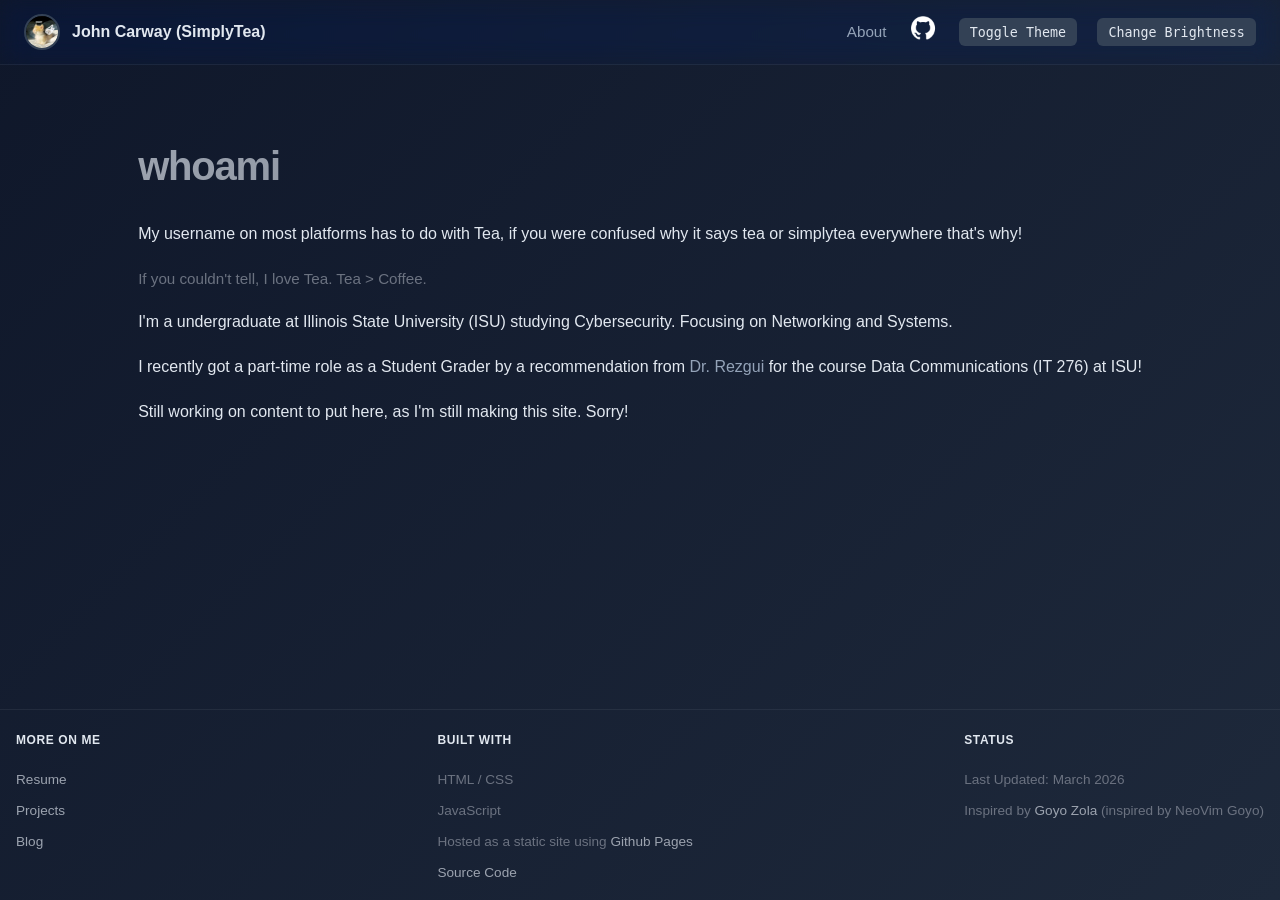
==== about.html @ 9b07cfe2 "Base website done." ====
<!DOCTYPE html>
<html data-theme = "night" data-brightness = "normal" lang = "en">
    <head>
        <title>Tea</title>
        <meta name = "description" content = "The website of John Carway">
        <meta name = "author" content = "John Carway">
        <meta charset = "utf-8">
        <meta name = "viewport" content = "width=device-width, inital-scale=1.0">
        <link rel = "stylesheet" href = "/static/style/style.css">
        <link rel = "stylesheet" href = "/static/style/syntax.css">
        <script src="/static/js/prelude.js"></script>
    </head>
    <body>
        <header class = "blur site-header">
            <div class = "navbar-container">
                <div class = "navbar-brand">
                    <a href = "/">
                        <img src = "/static/Images/CatPFP.png" alt = "Tea Icon", class = "avatar">
                        <span>John Carway (SimplyTea)</span>
                    </a>
                </div>
                <nav class = "site-nav">
                    <ul>
                        <li>
                            <a href = "about.html">
                                About
                            </a>
                        </li>
                        <li>
                            <a href = "https://github.com/SimplyTea" aria-label = "Github" class = "social-link">
                                <img src = "/static/Images/GithubWhite.png" alt = "Github" id = "github" class = "nav-icon">
                            </a>
                        </li>
                        <li>
                            <button type = "button" id = "theme" aria-label = "Toggle Theme">
                                Toggle Theme
                            </button>
                        </li>
                        <li>
                            <button type = "button" id = "brightness" aria-label = "Change Brightness">
                                Change Brightness
                            </button>
                        </li>
                    </ul>
                </nav>
            </div>
        </header>
        <main>
            <section>
                <h1>
                    whoami
                </h1>
                <p>
                    My username on most platforms has to do with Tea, if you were confused why it says tea or simplytea everywhere that's why!
                </p>
                <p class = "text-muted">
                    If you couldn't tell, I love Tea. Tea > Coffee.
                </p>
                <p>
                    I'm a undergraduate at Illinois State University (ISU) studying Cybersecurity. Focusing on Networking and Systems.
                </p>
                <p>
                    I recently got a part-time role as a Student Grader by a recommendation from <a href="https://www.linkedin.com/in/abdelmounaam-rezgui-9b7bb63/">Dr. Rezgui</a> for the course Data Communications (IT 276) at ISU!
                </p>
                <p>
                    Still working on content to put here, as I'm still making this site. Sorry!
                </p>
            </section>
        </main>

        <footer class = "site-footer">
            <div class = "footer-wrap">

                <div class = "footer-section">
                    <p class = "footer-title">
                        More on me
                    </p>
                    <a href="resume.html">
                        Resume
                    </a>
                    <a href="projects.html">
                        Projects
                    </a>
                    <a href="blog.html">
                        Blog
                    </a>
                </div>

                <div class = "footer-section">
                    <p class = "footer-title">
                        Built With
                    </p>
                    <span>
                        HTML / CSS
                    </span>
                    <span>
                        JavaScript
                    </span>
                    <span>
                        Hosted as a static site using 
                        <a href = "https://github.com/SimplyTea/SimplyTea.github.io">
                            Github Pages
                        </a>
                    </span>
                    <a href = "https://github.com/SimplyTea/Website">
                        Source Code
                    </a>
                </div>

                <div class = "footer-section">
                    <p class = "footer-title">
                        Status
                    </p>
                    <span>
                        Last Updated: March 2026
                    </span>
                    <span>
                        Inspired by
                        <a href = "https://goyo.hahwul.com">
                            Goyo Zola
                        </a>
                         (inspired by NeoVim Goyo)
                    </span>
                </div>
            </div>
        </footer>
        <script src= "/static/js/main.js"></script>
    </body>
</html>
---- static/style/style.css ----
[data-theme="night"] {
  color-scheme: dark;

  --color-primary: #9ca3af;
  --color-secondary: #6b7280;
  --color-accent: #94a3b8;
  --color-neutral: #1e293b;

  --color-muted: #666;
  --color-base-1: #0f172a;
  --color-base-2: #1e293b;
  --color-base-3: #334155;
  --color-base-content: #e2e8f0;

  --color-info: #64748b;
  --color-success: #6b7280;
  --color-warning: #a1a1aa;
  --color-error: #7f1d1d;

  --radius-selector: 0.5rem;
  --radius-field: 0.375rem;
  --radius-box: 0.5rem;
}

[data-theme="lofi"] {
  color-scheme: light;

  --color-primary: #2563eb;
  --color-secondary: #4b5563;
  --color-accent: #4f46e5;
  --color-neutral: #f3f4f6;

  --color-muted: #666;
  --color-base-1: #ffffff;
  --color-base-2: #f8fafc;
  --color-base-3: #f1f5f9;
  --color-base-content: #111827;

  --color-info: #3b82f6;
  --color-success: #22c55e;
  --color-warning: #f59e0b;
  --color-error: #ef4444;

  --radius-selector: 0.5rem;
  --radius-field: 0.375rem;
  --radius-box: 0.5rem;
}

body {
  background: linear-gradient(135deg, var(--color-base-1) 0%, var(--color-base-2) 100%);
  background-attachment: fixed;
}

[data-theme="night"][data-brightness="darker"] body {
    background: linear-gradient(135deg, #000000 0%, #0a0a0f 100%);
}
[data-theme="night"][data-brightness="lighter"] body {
    background: linear-gradient(135deg, #1e293b 0%, #2d3e52 100%);
}
[data-theme="lofi"][data-brightness="darker"] body {
    background: linear-gradient(135deg, #e2e8f0 0%, #cbd5e1 100%);
}
[data-theme="lofi"][data-brightness="lighter"] body {
    background: linear-gradient(135deg, #ffffff 0%, #fcfcfd 100%);
}

h1 {
  background-image: linear-gradient(135deg, var(--color-primary) 0%, var(--color-secondary) 100%);
}

[data-theme="night"] h2::after { /* may not need? */
  background: linear-gradient(90deg, #9ca3af, #6b7280);
}

[data-theme="lofi"] h2::after {
  background: linear-gradient(90deg, #374151, #1f2937);
}

[data-theme="night"] main ul li::before {
  color: #9ca3af;
}
[data-theme="lofi"] main ul li::before {
  color: #64748b;
}

pre {
  background: linear-gradient(135deg, var(--color-base-2), 0%, var(--color-base-3) 100%);
}


[data-theme="night"] pre {
  background: linear-gradient(135deg, var(--color-base-2) 0%, #1e293b 100%);
  border: 1px solid rgba(100, 116, 139, 0.2);
  box-shadow: 0 4px 16px rgba(0, 0, 0, 0.3);
}

[data-theme="lofi"] pre {
  border: 1px solid rgba(100, 116, 139, 0.15);
  box-shadow: 0 4px 16px rgba(0, 0, 0, 0.05);
}

[data-theme="night"] pre::before {
  background: linear-gradient(90deg, #9ca3af, #6b7280);
}
[data-theme="lofi"] pre::before {
  background: linear-gradient(90deg, #94a3b8, #64748b);
}

/* may put this into the syntax. */
[data-theme="night"] pre code {
  color: #e5e7eb;
}
[data-theme="lofi"] pre code {
  color: #1e293b;
}



html {
  background-color: var(--color-base-1);
  scroll-padding-top: 130px;
  scroll-behavior: smooth;
}

body {
  line-height: 1.7;
  font-size: 16px;
  font-family: "Inter", sans-serif;
  min-height: 100vh;
  color: var(--color-base-content);
  transition: background 0.4s ease, color 0.4s ease;
}

h1 {
  font-size: 2.5rem;
  font-weight: 800;
  margin-top: 3rem;
  margin-bottom: 2rem;
  line-height: 1.1;
  background-clip: text;
  color: transparent;
  letter-spacing: -0.03em;
  position: relative;
}

h2 {
  color: var(--color-base-content);
  line-height: 1.2;
  letter-spacing: -0.025em;
  position: relative;
}

p {
  line-height: 1.8;
  font-size: 16px;
}

a {
  color: var(--color-accent);
  text-decoration: none;
  position: relative;
}

main a {
  border-bottom: 1px solid transparent;
  transition: border-color 0.2s ease;
}

pre {
  word-break: break-all;
  white-space: pre;
  position: relative;
}

blockquote {
  border-left-width: 3px;
  border-left-style: solid;
  border-left-color: var(--color-primary);
  position: relative;
  margin: 1rem 0;
  padding-left: 1rem;
  color: var(--color-secondary);
  font-style: italic;
}

blockquote p {
  margin: 0;
}

/* Classes */

.blur {
  backdrop-filter: blur(12px) saturate(160%);
  -webkit-backdrop-filter: blur(12px) saturate(160%);
}

.text-muted {
  color: var(--color-secondary);
  font-size: 0.95rem;
}

/* Site header */
.site-header {
  position: fixed;
  top: 0;
  left: 0;
  right: 0;
  z-index: 100;
  border-bottom: 1px solid rgba(156, 163, 175, 0.1);
  background-color: transparent;
}

/* Nav bar */
.navbar-container {
  margin: 0 auto;
  padding: 0 1.5rem;
  height: 4rem;
  display: flex;
  align-items: center;
  justify-content: space-between;
}

.navbar-brand a {
  display: flex;
  align-items: center;
  gap: 0.75rem; /* Space between image and text */
  font-weight: 700;
  color: var(--color-base-content);
}

/* Make sure the text and icons align in the nav */
.site-nav ul {
  list-style: none;
  display: flex;
  align-items: center;
  gap: 1.25rem;
  margin: 0;
  padding: 0;
}
/*
  .site-nav ul {
  display: flex;
  align-items: center;
  gap: 1.25rem;
}
*/

.site-nav a {
  color: var(--color-accent);
  font-size: 0.95rem;
  font-weight: 500;
  transition: color 0.2s ease;
}

.site-nav a:hover {
  color: var(--color-primary);
}

.site-nav button {
  background: var(--color-base-3);
  border: none;
  color: var(--color-base-content);
  padding: 0.4rem 0.7rem;
  border-radius: var(--radius-field);
  cursor: pointer;
  font-family: monospace;
  transition: opacity 0.2s;
}

.site-nav button:hover {
  opacity: 0.8;
}

.avatar {
  width: 32px;
  height: 32px;
  border-radius: 50%;
  object-fit: cover;
  border: 2px solid var(--color-base-3);
}


/* Social Link Hover Effect */
.social-link {
  display: flex;
  align-items: center;
  color: var(--color-secondary);
  transition: transform 0.2s ease, color 0.2s ease;
}
.social-link:hover {
  color: var(--color-primary);
  transform: translateY(-1px); /* Subtle lift on hover */
}

/* Apply this to anything you want to animate */
.site-nav a, 
.site-nav button, 
.social-link {
  transition: all 0.3s cubic-bezier(0.4, 0, 0.2, 1);
  display: inline-block; /* Required for transform/scale to work properly */
}

/* 2. Scale + Color Change (Best for Buttons & Icons) */
.site-nav button:hover,
.social-link:hover,
.avatar:hover {
  transform: scale(1.1); /* Increases size by 10% */
  background-color: var(--color-base-3);
  color: var(--color-primary);
}

/* This makes the button shrink slightly when you actually press it */
.site-nav button:active,
.social-link:active {
  transform: scale(0.95);
}

.nav-icon {
  width: 32px;
  height: 32px;
  display: block;
  object-fit: contain;
  transition: transform 0.3s ease;
}

.social-link:hover .nav-icon {
  transform: scale(1.2); /* overwriting the one I just set for social ik, idgaf. */
}


/* footer */

.site-footer {
  padding: 0.5rem 1rem 1rem;
  border-top: 1px solid rgba(156, 163, 175, 0.1);
  font-size: 0.85rem;
  color: var(--color-secondary);
  flex-shrink: 0;
}

.footer-wrap {
  margin: 0 auto;
  display: flex;
  flex-wrap: wrap; /* Makes it look good on phones */
  justify-content: space-between;
}

.footer-section {
  display: flex;
  flex-direction: column;
  gap: 0.5rem;
  min-width: 150px;
}

.footer-title {
  color: var(--color-base-content);
  font-weight: 700;
  text-transform: uppercase;
  font-size: 0.75rem;
  letter-spacing: 0.05em;
  margin-bottom: 0.5rem;
}

.footer-section a {
  color: var(--color-primary);
  text-decoration: none;
  transition: color 0.2s ease;
}

.footer-section a:hover {
  color: var(--color-base-content);
}

.footer-bottom {
  margin: 1rem auto 0;
  border-top: 1px solid rgba(175, 165, 156, 0.05);
  text-align: center;
  opacity: 0.6;
}


/* Fixed bullshi */

body {
  display: flex;
  flex-direction: column;
  min-height: 100vh;
  margin: 0;
}


main {
  padding-top: 6rem; 
  margin: 0 auto;
  padding-left: 1.5rem;
  padding-right: 1.5rem;
  flex: 1 0 auto;
}
---- static/style/syntax.css ----
pre {
  overflow-x: auto;
  padding: 1em;
  border-radius: 8px;
  font-family: "Fira Code", monospace;
  font-size: 0.95rem;
  line-height: 1.5;
  margin: 1.5rem 0;
  white-space: pre;
}

pre code,
code[class^="hl-"],
code[class*=" hl-"] {
  display: inline;
  white-space: pre;
  padding: 0;
  margin: 0;
  background: none; /* remove unwanted highlighting behind tokens */
  box-shadow: none;
}

[data-theme="night"] pre {
  background: #232834;
  color: #cbccc6;
}

/* keywords, operators */
[data-theme="night"] .hl-keyword,
[data-theme="night"] .hl-operator {
  color: #ffcc66;
}

/* functions, titles */
[data-theme="night"] .hl-function,
[data-theme="night"] .hl-title {
  color: #5ccfe6;
}

/* variables, parameters */
[data-theme="night"] .hl-variable,
[data-theme="night"] .hl-parameter {
  color: #f28779;
}

/* strings, constants */
[data-theme="night"] .hl-string,
[data-theme="night"] .hl-constant {
  color: #bae67e;
}

/* numbers */
[data-theme="night"] .hl-number {
  color: #d4bfff;
}

/* comments */
[data-theme="night"] .hl-comment {
  color: #5c6773;
  font-style: italic;
}

/* types, classes */
[data-theme="night"] .hl-type,
[data-theme="night"] .hl-class {
  color: #ffa759;
}


[data-theme="lofi"] pre {
  background: #fafafa;
  color: #4b505a;
}

/* keywords, operators */
[data-theme="lofi"] .hl-keyword,
[data-theme="lofi"] .hl-operator {
  color: #fa8d3e;
}

/* functions, titles */
[data-theme="lofi"] .hl-function,
[data-theme="lofi"] .hl-title {
  color: #399ee6;
}

/* variables, parameters */
[data-theme="lofi"] .hl-variable,
[data-theme="lofi"] .hl-parameter {
  color: #d44b4b;
}

/* strings, constants */
[data-theme="lofi"] .hl-string,
[data-theme="lofi"] .hl-constant {
  color: #86b300;
}

/* numbers */
[data-theme="lofi"] .hl-number {
  color: #a37acc;
}

/* comments */
[data-theme="lofi"] .hl-comment {
  color: #9da0a2;
  font-style: italic;
}

/* types, classes */
[data-theme="lofi"] .hl-type,
[data-theme="lofi"] .hl-class {
  color: #d8843e;
}

.hl-function,
.hl-title {
  font-weight: 500;
}

.hl-comment {
  font-style: italic;
}


/* syntax.css */

/* syntax.css - NvChad Onedark/Base46 Style */

/* Core Syntax */
.token.keyword    { color: #c678dd; font-weight: 600; } /* fn, let, impl, match */
.token.function   { color: #61afef; }                   /* main, println */
.token.string     { color: #98c379; }                   /* "hello" */
.token.comment    { color: #6f737b; font-style: italic; } /* // comment */

/* Types and Variables */
.token.type       { color: #e5c07b; }                   /* String, u32, Vec */
.token.identifier { color: #e06c75; }                   /* variable_name */
.token.constant   { color: #d19a66; }                   /* 42, true, NONE */

/* Symbols and Logic */
.token.operator   { color: #abb2bf; }                   /* =, +, ->, :: */
.token.macro      { color: #e06c75; }                   /* vec!, panic! */
.token.include    { color: #61afef; }                   /* use std::io; */

/* Special Rust tokens */
.token.self       { color: #e06c75; font-style: italic; } /* self */
.token.attribute  { color: #e5c07b; }                   /* #[derive(Debug)] */
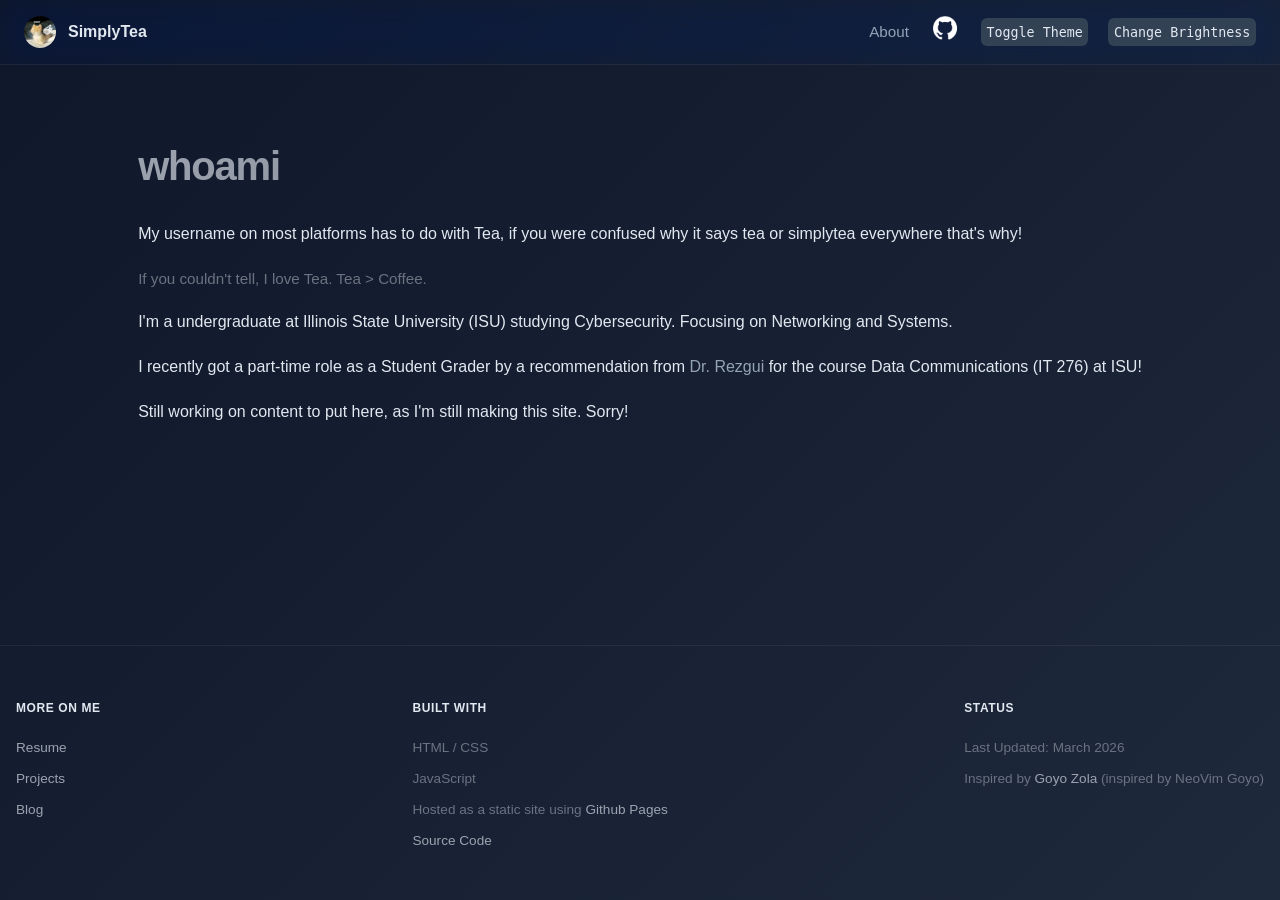
==== commit 6c3f2ac6: "Fixed some issues on the footer for moblie devices." ====
--- a/about.html
+++ b/about.html
@@ -16,7 +16,7 @@
                 <div class = "navbar-brand">
                     <a href = "/">
                         <img src = "/static/Images/CatPFP.png" alt = "Tea Icon", class = "avatar">
-                        <span>John Carway (SimplyTea)</span>
+                        <span>SimplyTea</span>
                     </a>
                 </div>
                 <nav class = "site-nav">
--- a/static/style/style.css
+++ b/static/style/style.css
@@ -237,13 +237,6 @@
   margin: 0;
   padding: 0;
 }
-/*
-  .site-nav ul {
-  display: flex;
-  align-items: center;
-  gap: 1.25rem;
-}
-*/
 
 .site-nav a {
   color: var(--color-accent);
@@ -260,7 +253,7 @@
   background: var(--color-base-3);
   border: none;
   color: var(--color-base-content);
-  padding: 0.4rem 0.7rem;
+  padding: 0.4rem 0.35rem;
   border-radius: var(--radius-field);
   cursor: pointer;
   font-family: monospace;
@@ -276,7 +269,7 @@
   height: 32px;
   border-radius: 50%;
   object-fit: cover;
-  border: 2px solid var(--color-base-3);
+  border: 0px solid var(--color-base-3);
 }
 
 
@@ -341,15 +334,19 @@
 .footer-wrap {
   margin: 0 auto;
   display: flex;
-  flex-wrap: wrap; /* Makes it look good on phones */
+  flex-wrap: wrap;
   justify-content: space-between;
+  flex-direction: row;
+  align-items: flex-start;
+  width: 100%;
+  padding: 2rem 0;
 }
 
 .footer-section {
   display: flex;
   flex-direction: column;
   gap: 0.5rem;
-  min-width: 150px;
+  min-width: 100px;
 }
 
 .footer-title {
